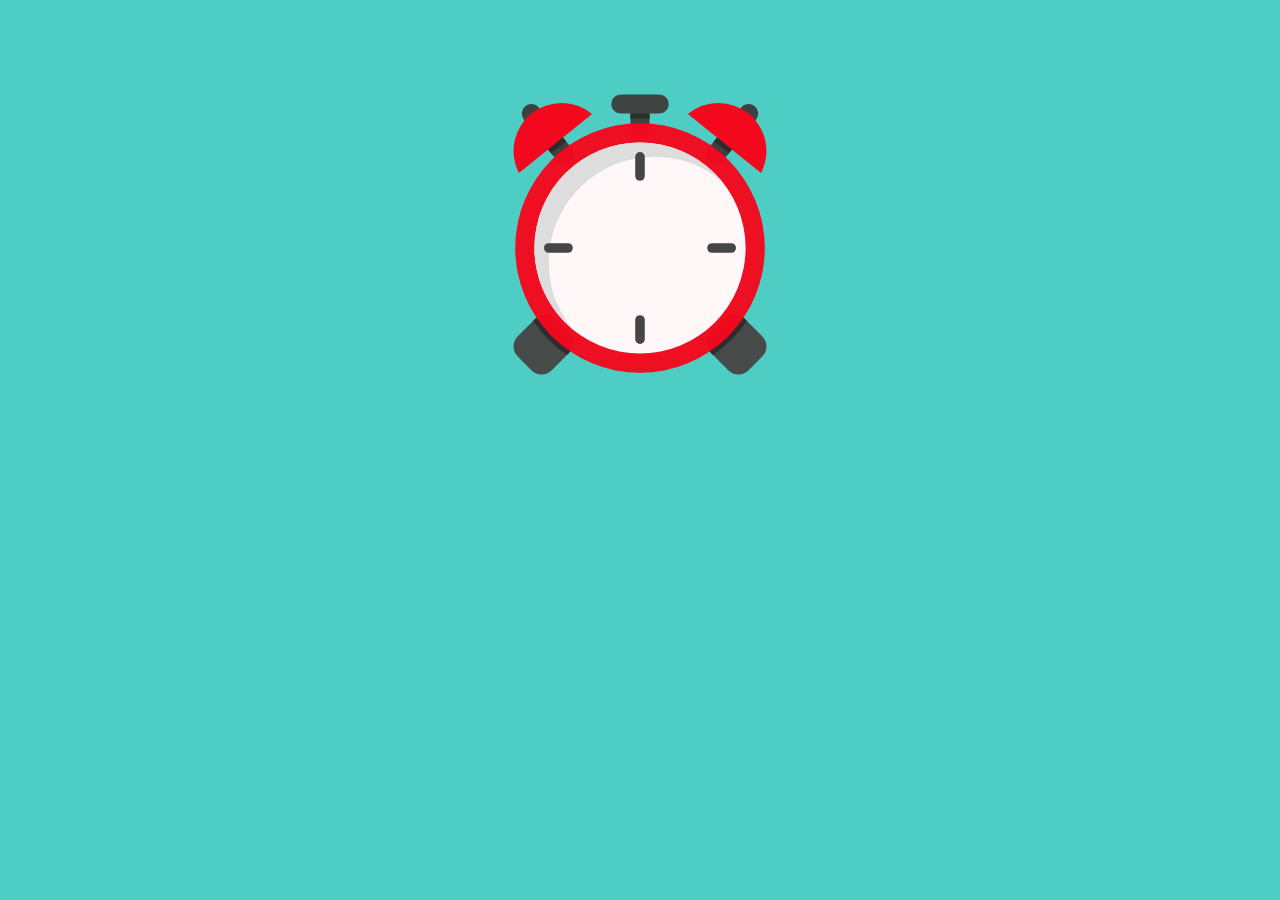
==== minutka-zadani/index.html @ eabfb727 "Add files via upload" ====
<!DOCTYPE html>
<html lang="en">

<head>
  <meta charset="UTF-8" />
  <meta name="viewport" content="width=device-width, initial-scale=1.0" />
  <link rel="stylesheet" href="style.css" />
  <script type="module" src="index.js"></script>

  <title>Minutka</title>
</head>

<body>
  <audio>
    <source src="assets/alarm.mp3" type="audio/mpeg" />
  </audio>
  <div class="container">
    <div class="alarm"></div>
  </div>
</body>

</html>
---- minutka-zadani/style.css ----
@import url('https://fonts.googleapis.com/css?family=Roboto:100,400,700&display=swap');

* {
  box-sizing: border-box;
}

html {
  font-family: 'Roboto', sans-serif;
}

body {
  display: flex;
  background-color: #4ecdc4;
}

.container {
  width: 30rem;
  margin-left: auto;
  margin-right: auto;
}

.alarm {
  width: 30rem;
  height: 30rem;
  background-size: contain;
  background-image: url('assets/alarm.svg');
}

@keyframes ring {
  0% {
    transform: rotateZ(0deg);
  }
  25% {
    transform: rotateZ(5deg);
  }
  50% {
    transform: rotateZ(0deg);
  }
  75% {
    transform: rotateZ(-5deg);
  }
  100% {
    transform: rotateZ(0deg);
  }
}

.alarm--ring {
  animation: ring 100ms 50;
}
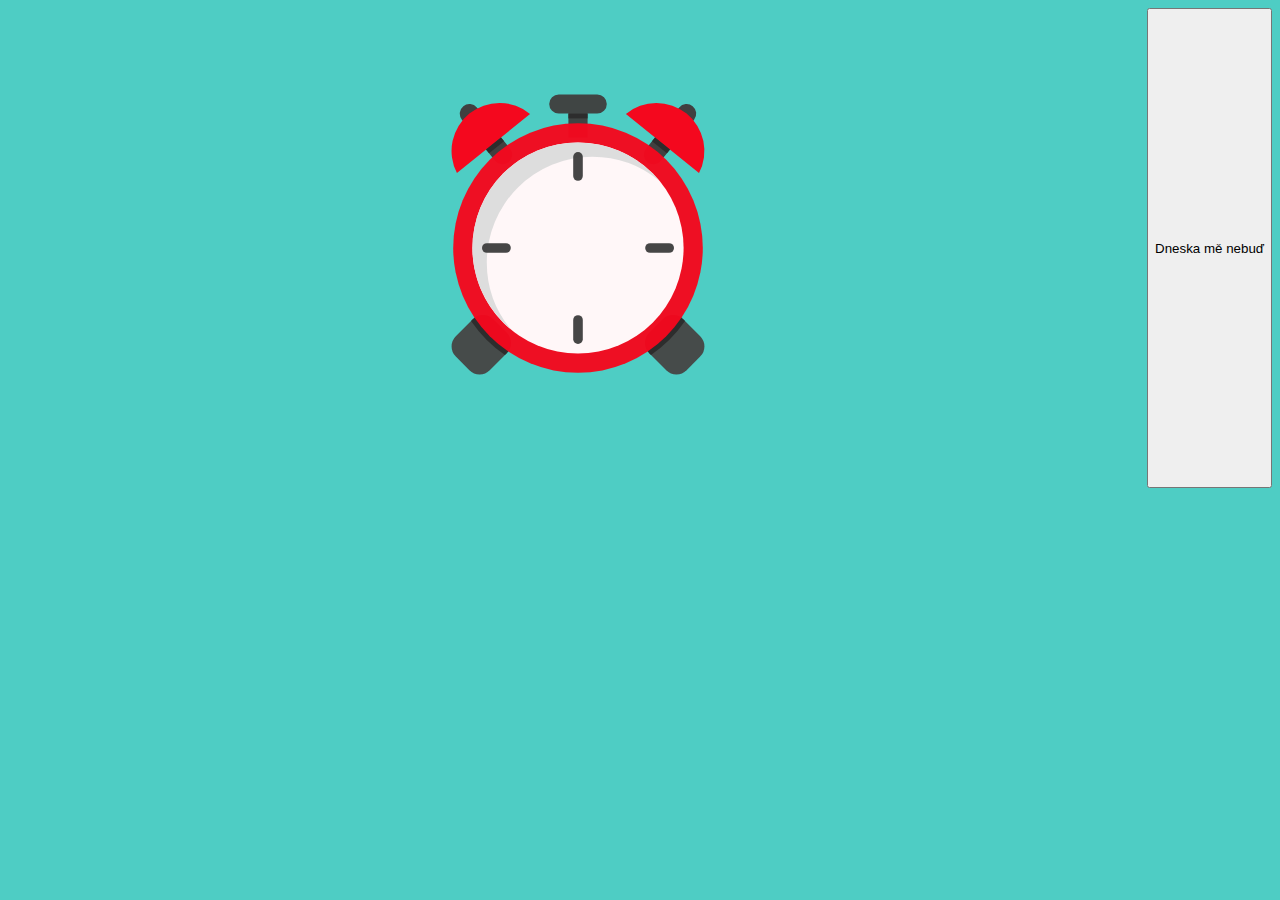
==== commit b45146bf: "posledni upravy" ====
--- a/minutka-zadani/index.html
+++ b/minutka-zadani/index.html
@@ -17,6 +17,8 @@
   <div class="container">
     <div class="alarm"></div>
   </div>
+
+  <button class="button">Dneska mě nebuď</button>
 </body>
 
 </html>